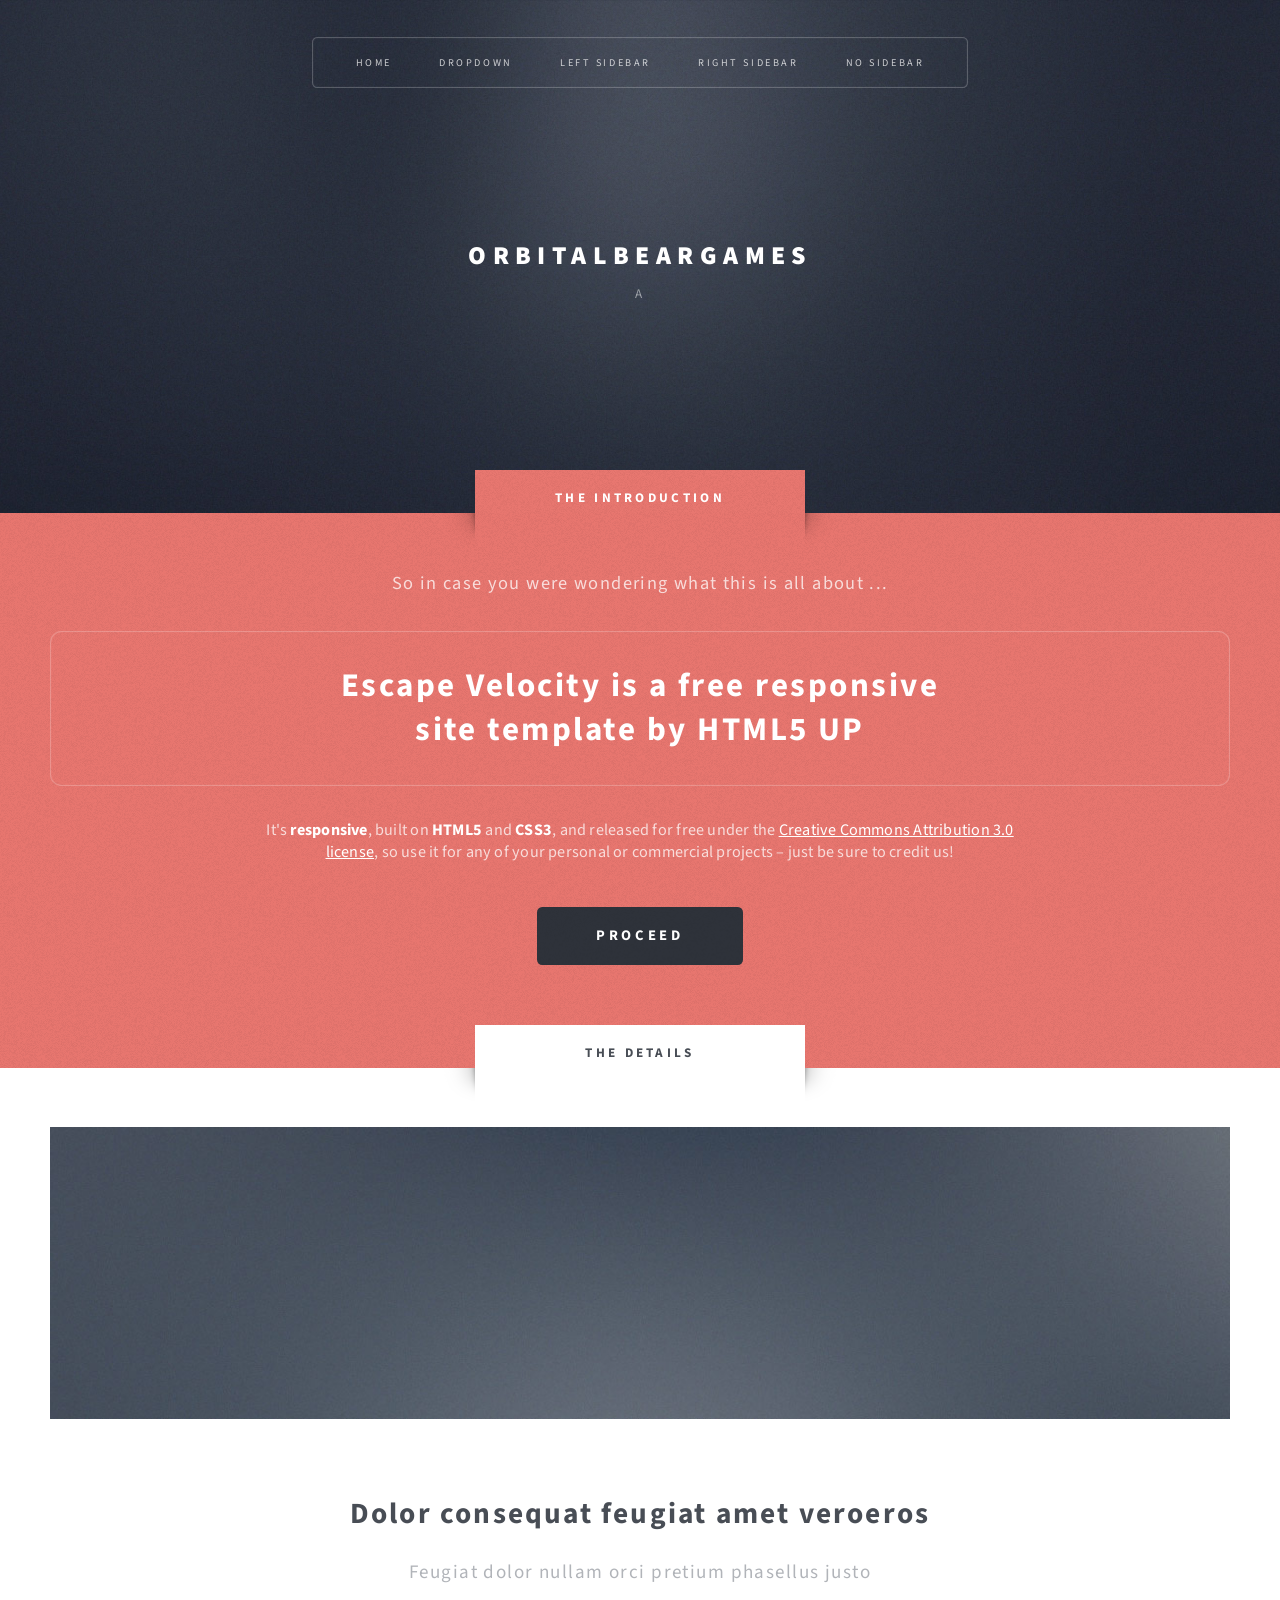
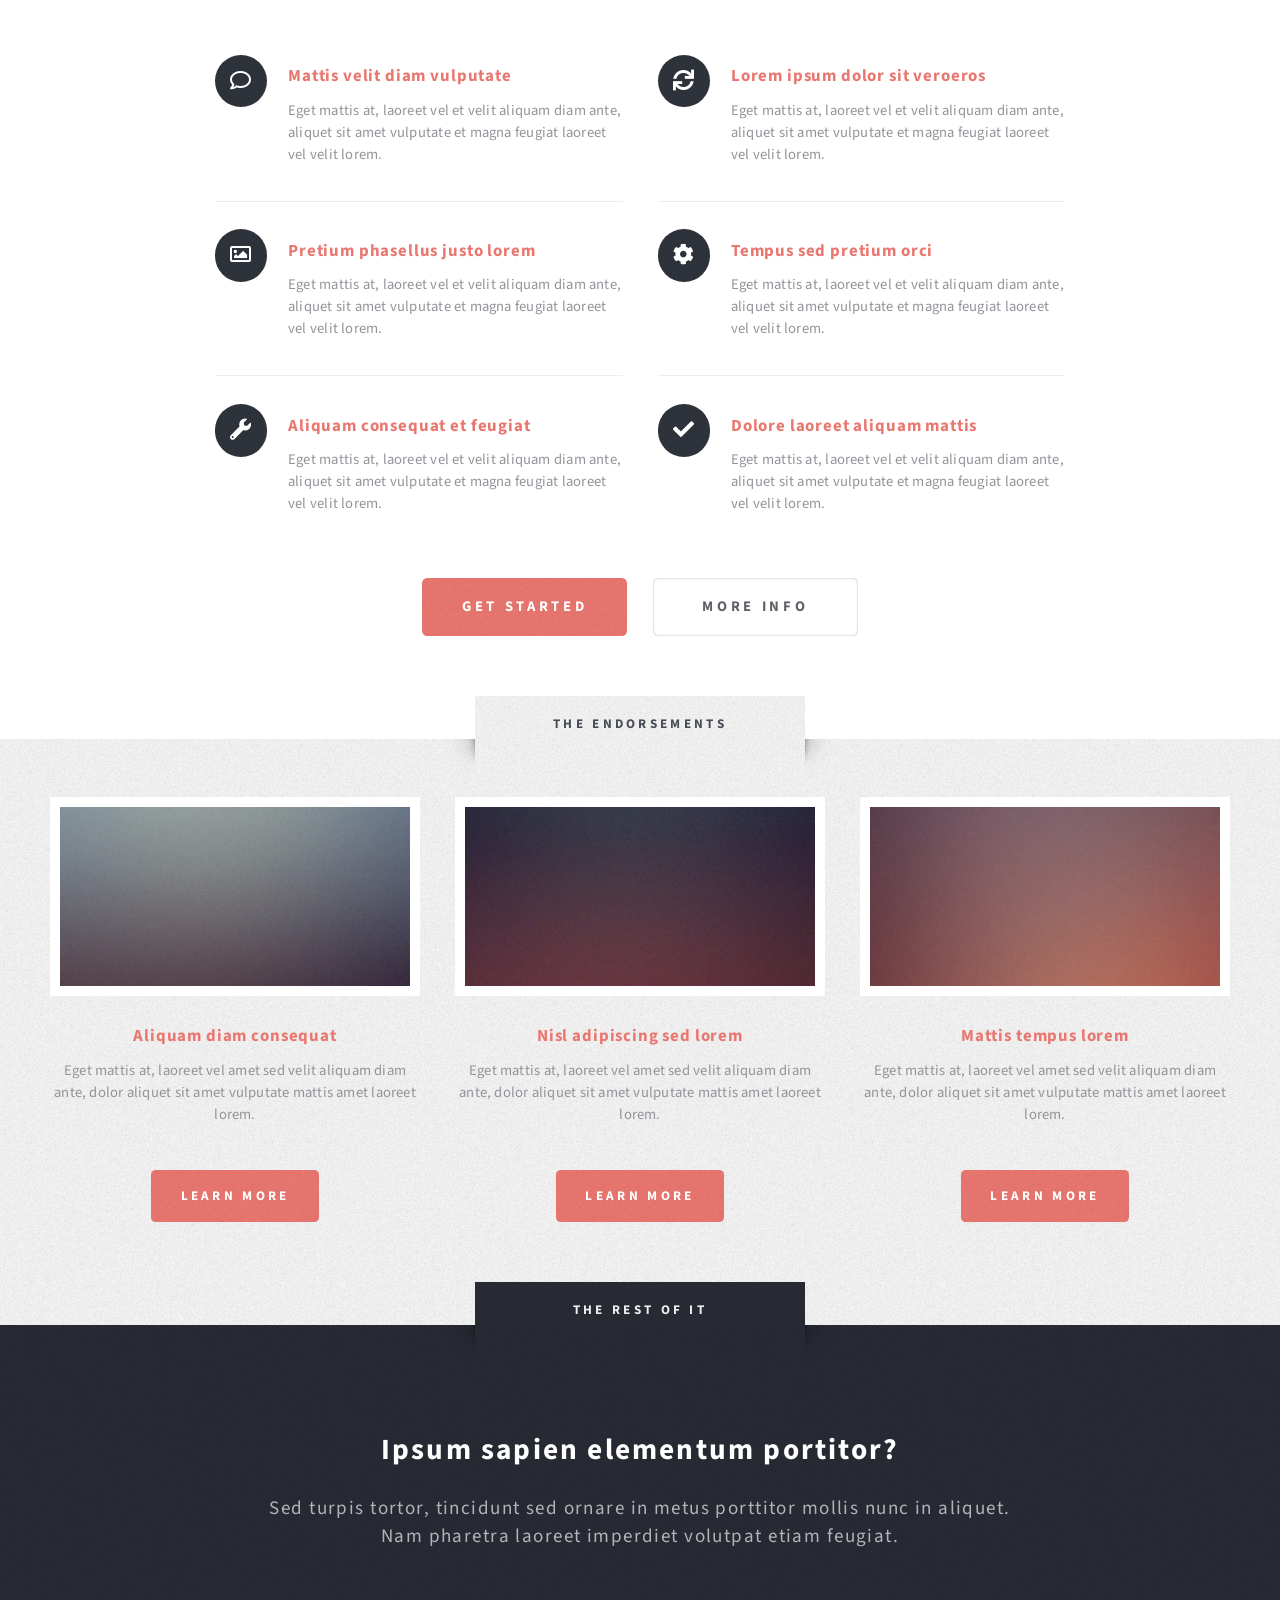
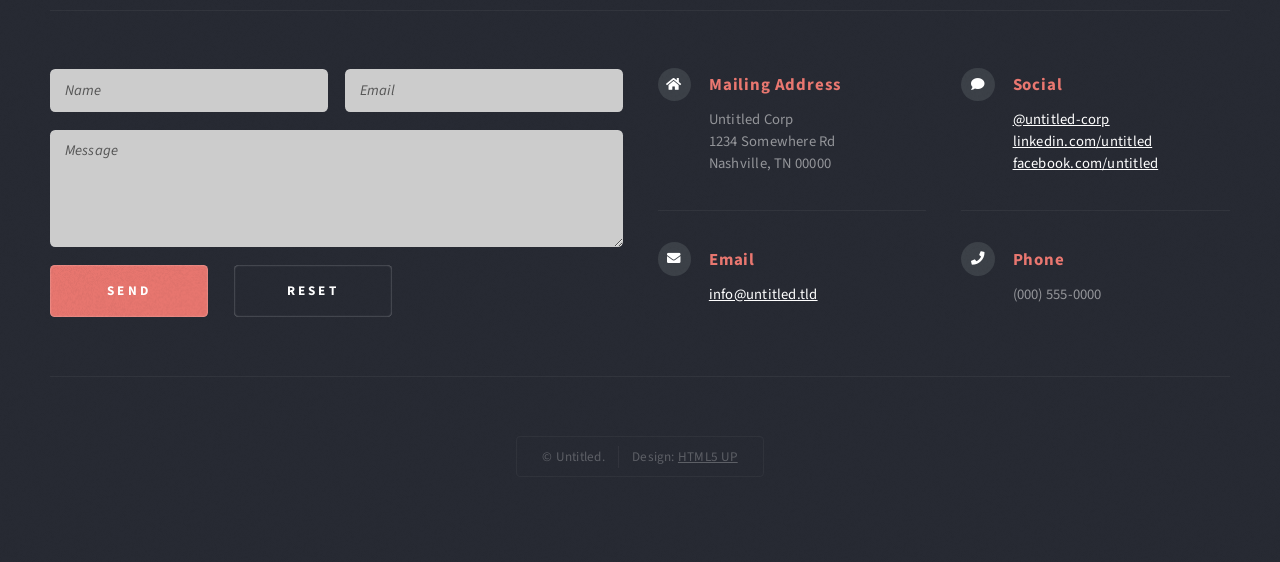
==== index.html @ 48fa707e "Add files via upload" ====
<!DOCTYPE HTML>
<!--
	Escape Velocity by HTML5 UP
	html5up.net | @ajlkn
	Free for personal and commercial use under the CCA 3.0 license (html5up.net/license)
-->
<html>
	<head>
		<title>OrbitalBearGames</title>
		<meta charset="utf-8" />
		<meta name="viewport" content="width=device-width, initial-scale=1, user-scalable=no" />
		<link rel="stylesheet" href="assets/css/main.css" />
	</head>
	<body class="homepage is-preload">
		<div id="page-wrapper">

			<!-- Header -->
				<section id="header" class="wrapper">

					<!-- Logo -->
						<div id="logo">
							<h1><a href="index.html">OrbitalBearGames</a></h1>
							<p>A</p>
						</div>

					<!-- Nav -->
						<nav id="nav">
							<ul>
								<li class="current"><a href="index.html">Home</a></li>
								<li>
									<a href="#">Dropdown</a>
									<ul>
										<li><a href="#">Lorem ipsum</a></li>
										<li><a href="#">Magna veroeros</a></li>
										<li><a href="#">Etiam nisl</a></li>
										<li>
											<a href="#">Sed consequat</a>
											<ul>
												<li><a href="#">Lorem dolor</a></li>
												<li><a href="#">Amet consequat</a></li>
												<li><a href="#">Magna phasellus</a></li>
												<li><a href="#">Etiam nisl</a></li>
												<li><a href="#">Sed feugiat</a></li>
											</ul>
										</li>
										<li><a href="#">Nisl tempus</a></li>
									</ul>
								</li>
								<li><a href="left-sidebar.html">Left Sidebar</a></li>
								<li><a href="right-sidebar.html">Right Sidebar</a></li>
								<li><a href="no-sidebar.html">No Sidebar</a></li>
							</ul>
						</nav>

				</section>

			<!-- Intro -->
				<section id="intro" class="wrapper style1">
					<div class="title">The Introduction</div>
					<div class="container">
						<p class="style1">So in case you were wondering what this is all about ...</p>
						<p class="style2">
							Escape Velocity is a free responsive<br class="mobile-hide" />
							site template by <a href="http://html5up.net" class="nobr">HTML5 UP</a>
						</p>
						<p class="style3">It's <strong>responsive</strong>, built on <strong>HTML5</strong> and <strong>CSS3</strong>, and released for
						free under the <a href="http://html5up.net/license">Creative Commons Attribution 3.0 license</a>, so use it for any of
						your personal or commercial projects &ndash; just be sure to credit us!</p>
						<ul class="actions">
							<li><a href="#" class="button style3 large">Proceed</a></li>
						</ul>
					</div>
				</section>

			<!-- Main -->
				<section id="main" class="wrapper style2">
					<div class="title">The Details</div>
					<div class="container">

						<!-- Image -->
							<a href="#" class="image featured">
								<img src="images/pic01.jpg" alt="" />
							</a>

						<!-- Features -->
							<section id="features">
								<header class="style1">
									<h2>Dolor consequat feugiat amet veroeros</h2>
									<p>Feugiat dolor nullam orci pretium phasellus justo</p>
								</header>
								<div class="feature-list">
									<div class="row">
										<div class="col-6 col-12-medium">
											<section>
												<h3 class="icon fa-comment">Mattis velit diam vulputate</h3>
												<p>Eget mattis at, laoreet vel et velit aliquam diam ante, aliquet sit amet vulputate et magna feugiat laoreet vel velit lorem.</p>
											</section>
										</div>
										<div class="col-6 col-12-medium">
											<section>
												<h3 class="icon solid fa-sync">Lorem ipsum dolor sit veroeros</h3>
												<p>Eget mattis at, laoreet vel et velit aliquam diam ante, aliquet sit amet vulputate et magna feugiat laoreet vel velit lorem.</p>
											</section>
										</div>
										<div class="col-6 col-12-medium">
											<section>
												<h3 class="icon fa-image">Pretium phasellus justo lorem</h3>
												<p>Eget mattis at, laoreet vel et velit aliquam diam ante, aliquet sit amet vulputate et magna feugiat laoreet vel velit lorem.</p>
											</section>
										</div>
										<div class="col-6 col-12-medium">
											<section>
												<h3 class="icon solid fa-cog">Tempus sed pretium orci</h3>
												<p>Eget mattis at, laoreet vel et velit aliquam diam ante, aliquet sit amet vulputate et magna feugiat laoreet vel velit lorem.</p>
											</section>
										</div>
										<div class="col-6 col-12-medium">
											<section>
												<h3 class="icon solid fa-wrench">Aliquam consequat et feugiat</h3>
												<p>Eget mattis at, laoreet vel et velit aliquam diam ante, aliquet sit amet vulputate et magna feugiat laoreet vel velit lorem.</p>
											</section>
										</div>
										<div class="col-6 col-12-medium">
											<section>
												<h3 class="icon solid fa-check">Dolore laoreet aliquam mattis</h3>
												<p>Eget mattis at, laoreet vel et velit aliquam diam ante, aliquet sit amet vulputate et magna feugiat laoreet vel velit lorem.</p>
											</section>
										</div>
									</div>
								</div>
								<ul class="actions special">
									<li><a href="#" class="button style1 large">Get Started</a></li>
									<li><a href="#" class="button style2 large">More Info</a></li>
								</ul>
							</section>

					</div>
				</section>

			<!-- Highlights -->
				<section id="highlights" class="wrapper style3">
					<div class="title">The Endorsements</div>
					<div class="container">
						<div class="row aln-center">
							<div class="col-4 col-12-medium">
								<section class="highlight">
									<a href="#" class="image featured"><img src="images/pic02.jpg" alt="" /></a>
									<h3><a href="#">Aliquam diam consequat</a></h3>
									<p>Eget mattis at, laoreet vel amet sed velit aliquam diam ante, dolor aliquet sit amet vulputate mattis amet laoreet lorem.</p>
									<ul class="actions">
										<li><a href="#" class="button style1">Learn More</a></li>
									</ul>
								</section>
							</div>
							<div class="col-4 col-12-medium">
								<section class="highlight">
									<a href="#" class="image featured"><img src="images/pic03.jpg" alt="" /></a>
									<h3><a href="#">Nisl adipiscing sed lorem</a></h3>
									<p>Eget mattis at, laoreet vel amet sed velit aliquam diam ante, dolor aliquet sit amet vulputate mattis amet laoreet lorem.</p>
									<ul class="actions">
										<li><a href="#" class="button style1">Learn More</a></li>
									</ul>
								</section>
							</div>
							<div class="col-4 col-12-medium">
								<section class="highlight">
									<a href="#" class="image featured"><img src="images/pic04.jpg" alt="" /></a>
									<h3><a href="#">Mattis tempus lorem</a></h3>
									<p>Eget mattis at, laoreet vel amet sed velit aliquam diam ante, dolor aliquet sit amet vulputate mattis amet laoreet lorem.</p>
									<ul class="actions">
										<li><a href="#" class="button style1">Learn More</a></li>
									</ul>
								</section>
							</div>
						</div>
					</div>
				</section>

			<!-- Footer -->
				<section id="footer" class="wrapper">
					<div class="title">The Rest Of It</div>
					<div class="container">
						<header class="style1">
							<h2>Ipsum sapien elementum portitor?</h2>
							<p>
								Sed turpis tortor, tincidunt sed ornare in metus porttitor mollis nunc in aliquet.<br />
								Nam pharetra laoreet imperdiet volutpat etiam feugiat.
							</p>
						</header>
						<div class="row">
							<div class="col-6 col-12-medium">

								<!-- Contact Form -->
									<section>
										<form method="post" action="#">
											<div class="row gtr-50">
												<div class="col-6 col-12-small">
													<input type="text" name="name" id="contact-name" placeholder="Name" />
												</div>
												<div class="col-6 col-12-small">
													<input type="text" name="email" id="contact-email" placeholder="Email" />
												</div>
												<div class="col-12">
													<textarea name="message" id="contact-message" placeholder="Message" rows="4"></textarea>
												</div>
												<div class="col-12">
													<ul class="actions">
														<li><input type="submit" class="style1" value="Send" /></li>
														<li><input type="reset" class="style2" value="Reset" /></li>
													</ul>
												</div>
											</div>
										</form>
									</section>

							</div>
							<div class="col-6 col-12-medium">

								<!-- Contact -->
									<section class="feature-list small">
										<div class="row">
											<div class="col-6 col-12-small">
												<section>
													<h3 class="icon solid fa-home">Mailing Address</h3>
													<p>
														Untitled Corp<br />
														1234 Somewhere Rd<br />
														Nashville, TN 00000
													</p>
												</section>
											</div>
											<div class="col-6 col-12-small">
												<section>
													<h3 class="icon solid fa-comment">Social</h3>
													<p>
														<a href="#">@untitled-corp</a><br />
														<a href="#">linkedin.com/untitled</a><br />
														<a href="#">facebook.com/untitled</a>
													</p>
												</section>
											</div>
											<div class="col-6 col-12-small">
												<section>
													<h3 class="icon solid fa-envelope">Email</h3>
													<p>
														<a href="#">info@untitled.tld</a>
													</p>
												</section>
											</div>
											<div class="col-6 col-12-small">
												<section>
													<h3 class="icon solid fa-phone">Phone</h3>
													<p>
														(000) 555-0000
													</p>
												</section>
											</div>
										</div>
									</section>

							</div>
						</div>
						<div id="copyright">
							<ul>
								<li>&copy; Untitled.</li><li>Design: <a href="http://html5up.net">HTML5 UP</a></li>
							</ul>
						</div>
					</div>
				</section>

		</div>

		<!-- Scripts -->
			<script src="assets/js/jquery.min.js"></script>
			<script src="assets/js/jquery.dropotron.min.js"></script>
			<script src="assets/js/browser.min.js"></script>
			<script src="assets/js/breakpoints.min.js"></script>
			<script src="assets/js/util.js"></script>
			<script src="assets/js/main.js"></script>

	</body>
</html>
---- assets/css/main.css ----
@import url("fontawesome-all.min.css");
@import url("https://fonts.googleapis.com/css?family=Source+Sans+Pro:400,400italic,700,900");

/*
	Escape Velocity by HTML5 UP
	html5up.net | @ajlkn
	Free for personal and commercial use under the CCA 3.0 license (html5up.net/license)
*/

html, body, div, span, applet, object,
iframe, h1, h2, h3, h4, h5, h6, p, blockquote,
pre, a, abbr, acronym, address, big, cite,
code, del, dfn, em, img, ins, kbd, q, s, samp,
small, strike, strong, sub, sup, tt, var, b,
u, i, center, dl, dt, dd, ol, ul, li, fieldset,
form, label, legend, table, caption, tbody,
tfoot, thead, tr, th, td, article, aside,
canvas, details, embed, figure, figcaption,
footer, header, hgroup, menu, nav, output, ruby,
section, summary, time, mark, audio, video {
	margin: 0;
	padding: 0;
	border: 0;
	font-size: 100%;
	font: inherit;
	vertical-align: baseline;}

article, aside, details, figcaption, figure,
footer, header, hgroup, menu, nav, section {
	display: block;}

body {
	line-height: 1;
}

ol, ul {
	list-style: none;
}

blockquote, q {
	quotes: none;
}

	blockquote:before, blockquote:after, q:before, q:after {
		content: '';
		content: none;
	}

table {
	border-collapse: collapse;
	border-spacing: 0;
}

body {
	-webkit-text-size-adjust: none;
}

mark {
	background-color: transparent;
	color: inherit;
}

input::-moz-focus-inner {
	border: 0;
	padding: 0;
}

input, select, textarea {
	-moz-appearance: none;
	-webkit-appearance: none;
	-ms-appearance: none;
	appearance: none;
}

/* Basic */

	@-ms-viewport {
		width: device-width;
	}

	html {
		box-sizing: border-box;
	}

	*, *:before, *:after {
		box-sizing: inherit;
	}

	body.is-preload *, body.is-preload *:before, body.is-preload *:after {
		-moz-animation: none !important;
		-webkit-animation: none !important;
		-ms-animation: none !important;
		animation: none !important;
		-moz-transition: none !important;
		-webkit-transition: none !important;
		-ms-transition: none !important;
		transition: none !important;
	}

	body, input, textarea, select {
		font-family: 'Source Sans Pro', sans-serif;
		font-weight: 400;
		color: #919499;
		font-size: 14pt;
		line-height: 1.75em;
		letter-spacing: 0.025em;
	}

	h1, h2, h3, h4, h5, h6 {
		font-weight: 700;
		color: #484d55;
	}

		h1 a, h2 a, h3 a, h4 a, h5 a, h6 a {
			color: inherit;
			text-decoration: none;
		}

	a {
		-moz-transition: color .25s ease-in-out;
		-webkit-transition: color .25s ease-in-out;
		-ms-transition: color .25s ease-in-out;
		transition: color .25s ease-in-out;
		text-decoration: underline;
		color: #717479;
	}

		a:hover {
			text-decoration: none;
		}

	strong, b {
		font-weight: 700;
		color: #484d55;
	}

	blockquote {
		border-left: solid 0.5em #ddd;
		padding: 1em 0 1em 2em;
		font-style: italic;
	}

	em, i {
		font-style: italic;
	}

	hr {
		border: 0;
		border-top: solid 1px #ddd;
		margin: 2em 0 2em 0;
	}

	sub {
		position: relative;
		top: 0.5em;
		font-size: 0.8em;
	}

	sup {
		position: relative;
		top: -0.5em;
		font-size: 0.8em;
	}

	.nobr {
		white-space: nowrap;
	}

	br.clear {
		clear: both;
	}

	p, ul, ol, dl, table, blockquote, form {
		margin-bottom: 2em;
	}

/* Container */

	.container {
		margin: 0 auto;
		max-width: 100%;
		width: 68em;
	}

		@media screen and (max-width: 1680px) {

			.container {
				width: 70em;
			}

		}

		@media screen and (max-width: 1280px) {

			.container {
				width: calc(100% - 100px);
			}

		}

		@media screen and (max-width: 980px) {

			.container {
				width: calc(100% - 100px);
			}

		}

		@media screen and (max-width: 736px) {

			.container {
				width: calc(100% - 40px);
			}

		}

/* Row */

	.row {
		display: flex;
		flex-wrap: wrap;
		box-sizing: border-box;
		align-items: stretch;
	}

		.row > * {
			box-sizing: border-box;
		}

		.row.gtr-uniform > * > :last-child {
			margin-bottom: 0;
		}

		.row.aln-left {
			justify-content: flex-start;
		}

		.row.aln-center {
			justify-content: center;
		}

		.row.aln-right {
			justify-content: flex-end;
		}

		.row.aln-top {
			align-items: flex-start;
		}

		.row.aln-middle {
			align-items: center;
		}

		.row.aln-bottom {
			align-items: flex-end;
		}

		.row > .imp {
			order: -1;
		}

		.row > .col-1 {
			width: 8.33333%;
		}

		.row > .off-1 {
			margin-left: 8.33333%;
		}

		.row > .col-2 {
			width: 16.66667%;
		}

		.row > .off-2 {
			margin-left: 16.66667%;
		}

		.row > .col-3 {
			width: 25%;
		}

		.row > .off-3 {
			margin-left: 25%;
		}

		.row > .col-4 {
			width: 33.33333%;
		}

		.row > .off-4 {
			margin-left: 33.33333%;
		}

		.row > .col-5 {
			width: 41.66667%;
		}

		.row > .off-5 {
			margin-left: 41.66667%;
		}

		.row > .col-6 {
			width: 50%;
		}

		.row > .off-6 {
			margin-left: 50%;
		}

		.row > .col-7 {
			width: 58.33333%;
		}

		.row > .off-7 {
			margin-left: 58.33333%;
		}

		.row > .col-8 {
			width: 66.66667%;
		}

		.row > .off-8 {
			margin-left: 66.66667%;
		}

		.row > .col-9 {
			width: 75%;
		}

		.row > .off-9 {
			margin-left: 75%;
		}

		.row > .col-10 {
			width: 83.33333%;
		}

		.row > .off-10 {
			margin-left: 83.33333%;
		}

		.row > .col-11 {
			width: 91.66667%;
		}

		.row > .off-11 {
			margin-left: 91.66667%;
		}

		.row > .col-12 {
			width: 100%;
		}

		.row > .off-12 {
			margin-left: 100%;
		}

		.row.gtr-0 {
			margin-top: 0px;
			margin-left: 0px;
		}

			.row.gtr-0 > * {
				padding: 0px 0 0 0px;
			}

			.row.gtr-0.gtr-uniform {
				margin-top: 0px;
			}

				.row.gtr-0.gtr-uniform > * {
					padding-top: 0px;
				}

		.row.gtr-25 {
			margin-top: -12.5px;
			margin-left: -12.5px;
		}

			.row.gtr-25 > * {
				padding: 12.5px 0 0 12.5px;
			}

			.row.gtr-25.gtr-uniform {
				margin-top: -12.5px;
			}

				.row.gtr-25.gtr-uniform > * {
					padding-top: 12.5px;
				}

		.row.gtr-50 {
			margin-top: -25px;
			margin-left: -25px;
		}

			.row.gtr-50 > * {
				padding: 25px 0 0 25px;
			}

			.row.gtr-50.gtr-uniform {
				margin-top: -25px;
			}

				.row.gtr-50.gtr-uniform > * {
					padding-top: 25px;
				}

		.row {
			margin-top: -50px;
			margin-left: -50px;
		}

			.row > * {
				padding: 50px 0 0 50px;
			}

			.row.gtr-uniform {
				margin-top: -50px;
			}

				.row.gtr-uniform > * {
					padding-top: 50px;
				}

		.row.gtr-150 {
			margin-top: -75px;
			margin-left: -75px;
		}

			.row.gtr-150 > * {
				padding: 75px 0 0 75px;
			}

			.row.gtr-150.gtr-uniform {
				margin-top: -75px;
			}

				.row.gtr-150.gtr-uniform > * {
					padding-top: 75px;
				}

		.row.gtr-200 {
			margin-top: -100px;
			margin-left: -100px;
		}

			.row.gtr-200 > * {
				padding: 100px 0 0 100px;
			}

			.row.gtr-200.gtr-uniform {
				margin-top: -100px;
			}

				.row.gtr-200.gtr-uniform > * {
					padding-top: 100px;
				}

		@media screen and (max-width: 1680px) {

			.row {
				display: flex;
				flex-wrap: wrap;
				box-sizing: border-box;
				align-items: stretch;
			}

				.row > * {
					box-sizing: border-box;
				}

				.row.gtr-uniform > * > :last-child {
					margin-bottom: 0;
				}

				.row.aln-left {
					justify-content: flex-start;
				}

				.row.aln-center {
					justify-content: center;
				}

				.row.aln-right {
					justify-content: flex-end;
				}

				.row.aln-top {
					align-items: flex-start;
				}

				.row.aln-middle {
					align-items: center;
				}

				.row.aln-bottom {
					align-items: flex-end;
				}

				.row > .imp-xlarge {
					order: -1;
				}

				.row > .col-1-xlarge {
					width: 8.33333%;
				}

				.row > .off-1-xlarge {
					margin-left: 8.33333%;
				}

				.row > .col-2-xlarge {
					width: 16.66667%;
				}

				.row > .off-2-xlarge {
					margin-left: 16.66667%;
				}

				.row > .col-3-xlarge {
					width: 25%;
				}

				.row > .off-3-xlarge {
					margin-left: 25%;
				}

				.row > .col-4-xlarge {
					width: 33.33333%;
				}

				.row > .off-4-xlarge {
					margin-left: 33.33333%;
				}

				.row > .col-5-xlarge {
					width: 41.66667%;
				}

				.row > .off-5-xlarge {
					margin-left: 41.66667%;
				}

				.row > .col-6-xlarge {
					width: 50%;
				}

				.row > .off-6-xlarge {
					margin-left: 50%;
				}

				.row > .col-7-xlarge {
					width: 58.33333%;
				}

				.row > .off-7-xlarge {
					margin-left: 58.33333%;
				}

				.row > .col-8-xlarge {
					width: 66.66667%;
				}

				.row > .off-8-xlarge {
					margin-left: 66.66667%;
				}

				.row > .col-9-xlarge {
					width: 75%;
				}

				.row > .off-9-xlarge {
					margin-left: 75%;
				}

				.row > .col-10-xlarge {
					width: 83.33333%;
				}

				.row > .off-10-xlarge {
					margin-left: 83.33333%;
				}

				.row > .col-11-xlarge {
					width: 91.66667%;
				}

				.row > .off-11-xlarge {
					margin-left: 91.66667%;
				}

				.row > .col-12-xlarge {
					width: 100%;
				}

				.row > .off-12-xlarge {
					margin-left: 100%;
				}

				.row.gtr-0 {
					margin-top: 0px;
					margin-left: 0px;
				}

					.row.gtr-0 > * {
						padding: 0px 0 0 0px;
					}

					.row.gtr-0.gtr-uniform {
						margin-top: 0px;
					}

						.row.gtr-0.gtr-uniform > * {
							padding-top: 0px;
						}

				.row.gtr-25 {
					margin-top: -12.5px;
					margin-left: -12.5px;
				}

					.row.gtr-25 > * {
						padding: 12.5px 0 0 12.5px;
					}

					.row.gtr-25.gtr-uniform {
						margin-top: -12.5px;
					}

						.row.gtr-25.gtr-uniform > * {
							padding-top: 12.5px;
						}

				.row.gtr-50 {
					margin-top: -25px;
					margin-left: -25px;
				}

					.row.gtr-50 > * {
						padding: 25px 0 0 25px;
					}

					.row.gtr-50.gtr-uniform {
						margin-top: -25px;
					}

						.row.gtr-50.gtr-uniform > * {
							padding-top: 25px;
						}

				.row {
					margin-top: -50px;
					margin-left: -50px;
				}

					.row > * {
						padding: 50px 0 0 50px;
					}

					.row.gtr-uniform {
						margin-top: -50px;
					}

						.row.gtr-uniform > * {
							padding-top: 50px;
						}

				.row.gtr-150 {
					margin-top: -75px;
					margin-left: -75px;
				}

					.row.gtr-150 > * {
						padding: 75px 0 0 75px;
					}

					.row.gtr-150.gtr-uniform {
						margin-top: -75px;
					}

						.row.gtr-150.gtr-uniform > * {
							padding-top: 75px;
						}

				.row.gtr-200 {
					margin-top: -100px;
					margin-left: -100px;
				}

					.row.gtr-200 > * {
						padding: 100px 0 0 100px;
					}

					.row.gtr-200.gtr-uniform {
						margin-top: -100px;
					}

						.row.gtr-200.gtr-uniform > * {
							padding-top: 100px;
						}

		}

		@media screen and (max-width: 1280px) {

			.row {
				display: flex;
				flex-wrap: wrap;
				box-sizing: border-box;
				align-items: stretch;
			}

				.row > * {
					box-sizing: border-box;
				}

				.row.gtr-uniform > * > :last-child {
					margin-bottom: 0;
				}

				.row.aln-left {
					justify-content: flex-start;
				}

				.row.aln-center {
					justify-content: center;
				}

				.row.aln-right {
					justify-content: flex-end;
				}

				.row.aln-top {
					align-items: flex-start;
				}

				.row.aln-middle {
					align-items: center;
				}

				.row.aln-bottom {
					align-items: flex-end;
				}

				.row > .imp-large {
					order: -1;
				}

				.row > .col-1-large {
					width: 8.33333%;
				}

				.row > .off-1-large {
					margin-left: 8.33333%;
				}

				.row > .col-2-large {
					width: 16.66667%;
				}

				.row > .off-2-large {
					margin-left: 16.66667%;
				}

				.row > .col-3-large {
					width: 25%;
				}

				.row > .off-3-large {
					margin-left: 25%;
				}

				.row > .col-4-large {
					width: 33.33333%;
				}

				.row > .off-4-large {
					margin-left: 33.33333%;
				}

				.row > .col-5-large {
					width: 41.66667%;
				}

				.row > .off-5-large {
					margin-left: 41.66667%;
				}

				.row > .col-6-large {
					width: 50%;
				}

				.row > .off-6-large {
					margin-left: 50%;
				}

				.row > .col-7-large {
					width: 58.33333%;
				}

				.row > .off-7-large {
					margin-left: 58.33333%;
				}

				.row > .col-8-large {
					width: 66.66667%;
				}

				.row > .off-8-large {
					margin-left: 66.66667%;
				}

				.row > .col-9-large {
					width: 75%;
				}

				.row > .off-9-large {
					margin-left: 75%;
				}

				.row > .col-10-large {
					width: 83.33333%;
				}

				.row > .off-10-large {
					margin-left: 83.33333%;
				}

				.row > .col-11-large {
					width: 91.66667%;
				}

				.row > .off-11-large {
					margin-left: 91.66667%;
				}

				.row > .col-12-large {
					width: 100%;
				}

				.row > .off-12-large {
					margin-left: 100%;
				}

				.row.gtr-0 {
					margin-top: 0px;
					margin-left: 0px;
				}

					.row.gtr-0 > * {
						padding: 0px 0 0 0px;
					}

					.row.gtr-0.gtr-uniform {
						margin-top: 0px;
					}

						.row.gtr-0.gtr-uniform > * {
							padding-top: 0px;
						}

				.row.gtr-25 {
					margin-top: -8.75px;
					margin-left: -8.75px;
				}

					.row.gtr-25 > * {
						padding: 8.75px 0 0 8.75px;
					}

					.row.gtr-25.gtr-uniform {
						margin-top: -8.75px;
					}

						.row.gtr-25.gtr-uniform > * {
							padding-top: 8.75px;
						}

				.row.gtr-50 {
					margin-top: -17.5px;
					margin-left: -17.5px;
				}

					.row.gtr-50 > * {
						padding: 17.5px 0 0 17.5px;
					}

					.row.gtr-50.gtr-uniform {
						margin-top: -17.5px;
					}

						.row.gtr-50.gtr-uniform > * {
							padding-top: 17.5px;
						}

				.row {
					margin-top: -35px;
					margin-left: -35px;
				}

					.row > * {
						padding: 35px 0 0 35px;
					}

					.row.gtr-uniform {
						margin-top: -35px;
					}

						.row.gtr-uniform > * {
							padding-top: 35px;
						}

				.row.gtr-150 {
					margin-top: -52.5px;
					margin-left: -52.5px;
				}

					.row.gtr-150 > * {
						padding: 52.5px 0 0 52.5px;
					}

					.row.gtr-150.gtr-uniform {
						margin-top: -52.5px;
					}

						.row.gtr-150.gtr-uniform > * {
							padding-top: 52.5px;
						}

				.row.gtr-200 {
					margin-top: -70px;
					margin-left: -70px;
				}

					.row.gtr-200 > * {
						padding: 70px 0 0 70px;
					}

					.row.gtr-200.gtr-uniform {
						margin-top: -70px;
					}

						.row.gtr-200.gtr-uniform > * {
							padding-top: 70px;
						}

		}

		@media screen and (max-width: 980px) {

			.row {
				display: flex;
				flex-wrap: wrap;
				box-sizing: border-box;
				align-items: stretch;
			}

				.row > * {
					box-sizing: border-box;
				}

				.row.gtr-uniform > * > :last-child {
					margin-bottom: 0;
				}

				.row.aln-left {
					justify-content: flex-start;
				}

				.row.aln-center {
					justify-content: center;
				}

				.row.aln-right {
					justify-content: flex-end;
				}

				.row.aln-top {
					align-items: flex-start;
				}

				.row.aln-middle {
					align-items: center;
				}

				.row.aln-bottom {
					align-items: flex-end;
				}

				.row > .imp-medium {
					order: -1;
				}

				.row > .col-1-medium {
					width: 8.33333%;
				}

				.row > .off-1-medium {
					margin-left: 8.33333%;
				}

				.row > .col-2-medium {
					width: 16.66667%;
				}

				.row > .off-2-medium {
					margin-left: 16.66667%;
				}

				.row > .col-3-medium {
					width: 25%;
				}

				.row > .off-3-medium {
					margin-left: 25%;
				}

				.row > .col-4-medium {
					width: 33.33333%;
				}

				.row > .off-4-medium {
					margin-left: 33.33333%;
				}

				.row > .col-5-medium {
					width: 41.66667%;
				}

				.row > .off-5-medium {
					margin-left: 41.66667%;
				}

				.row > .col-6-medium {
					width: 50%;
				}

				.row > .off-6-medium {
					margin-left: 50%;
				}

				.row > .col-7-medium {
					width: 58.33333%;
				}

				.row > .off-7-medium {
					margin-left: 58.33333%;
				}

				.row > .col-8-medium {
					width: 66.66667%;
				}

				.row > .off-8-medium {
					margin-left: 66.66667%;
				}

				.row > .col-9-medium {
					width: 75%;
				}

				.row > .off-9-medium {
					margin-left: 75%;
				}

				.row > .col-10-medium {
					width: 83.33333%;
				}

				.row > .off-10-medium {
					margin-left: 83.33333%;
				}

				.row > .col-11-medium {
					width: 91.66667%;
				}

				.row > .off-11-medium {
					margin-left: 91.66667%;
				}

				.row > .col-12-medium {
					width: 100%;
				}

				.row > .off-12-medium {
					margin-left: 100%;
				}

				.row.gtr-0 {
					margin-top: 0px;
					margin-left: 0px;
				}

					.row.gtr-0 > * {
						padding: 0px 0 0 0px;
					}

					.row.gtr-0.gtr-uniform {
						margin-top: 0px;
					}

						.row.gtr-0.gtr-uniform > * {
							padding-top: 0px;
						}

				.row.gtr-25 {
					margin-top: -12.5px;
					margin-left: -12.5px;
				}

					.row.gtr-25 > * {
						padding: 12.5px 0 0 12.5px;
					}

					.row.gtr-25.gtr-uniform {
						margin-top: -12.5px;
					}

						.row.gtr-25.gtr-uniform > * {
							padding-top: 12.5px;
						}

				.row.gtr-50 {
					margin-top: -25px;
					margin-left: -25px;
				}

					.row.gtr-50 > * {
						padding: 25px 0 0 25px;
					}

					.row.gtr-50.gtr-uniform {
						margin-top: -25px;
					}

						.row.gtr-50.gtr-uniform > * {
							padding-top: 25px;
						}

				.row {
					margin-top: -50px;
					margin-left: -50px;
				}

					.row > * {
						padding: 50px 0 0 50px;
					}

					.row.gtr-uniform {
						margin-top: -50px;
					}

						.row.gtr-uniform > * {
							padding-top: 50px;
						}

				.row.gtr-150 {
					margin-top: -75px;
					margin-left: -75px;
				}

					.row.gtr-150 > * {
						padding: 75px 0 0 75px;
					}

					.row.gtr-150.gtr-uniform {
						margin-top: -75px;
					}

						.row.gtr-150.gtr-uniform > * {
							padding-top: 75px;
						}

				.row.gtr-200 {
					margin-top: -100px;
					margin-left: -100px;
				}

					.row.gtr-200 > * {
						padding: 100px 0 0 100px;
					}

					.row.gtr-200.gtr-uniform {
						margin-top: -100px;
					}

						.row.gtr-200.gtr-uniform > * {
							padding-top: 100px;
						}

		}

		@media screen and (max-width: 736px) {

			.row {
				display: flex;
				flex-wrap: wrap;
				box-sizing: border-box;
				align-items: stretch;
			}

				.row > * {
					box-sizing: border-box;
				}

				.row.gtr-uniform > * > :last-child {
					margin-bottom: 0;
				}

				.row.aln-left {
					justify-content: flex-start;
				}

				.row.aln-center {
					justify-content: center;
				}

				.row.aln-right {
					justify-content: flex-end;
				}

				.row.aln-top {
					align-items: flex-start;
				}

				.row.aln-middle {
					align-items: center;
				}

				.row.aln-bottom {
					align-items: flex-end;
				}

				.row > .imp-small {
					order: -1;
				}

				.row > .col-1-small {
					width: 8.33333%;
				}

				.row > .off-1-small {
					margin-left: 8.33333%;
				}

				.row > .col-2-small {
					width: 16.66667%;
				}

				.row > .off-2-small {
					margin-left: 16.66667%;
				}

				.row > .col-3-small {
					width: 25%;
				}

				.row > .off-3-small {
					margin-left: 25%;
				}

				.row > .col-4-small {
					width: 33.33333%;
				}

				.row > .off-4-small {
					margin-left: 33.33333%;
				}

				.row > .col-5-small {
					width: 41.66667%;
				}

				.row > .off-5-small {
					margin-left: 41.66667%;
				}

				.row > .col-6-small {
					width: 50%;
				}

				.row > .off-6-small {
					margin-left: 50%;
				}

				.row > .col-7-small {
					width: 58.33333%;
				}

				.row > .off-7-small {
					margin-left: 58.33333%;
				}

				.row > .col-8-small {
					width: 66.66667%;
				}

				.row > .off-8-small {
					margin-left: 66.66667%;
				}

				.row > .col-9-small {
					width: 75%;
				}

				.row > .off-9-small {
					margin-left: 75%;
				}

				.row > .col-10-small {
					width: 83.33333%;
				}

				.row > .off-10-small {
					margin-left: 83.33333%;
				}

				.row > .col-11-small {
					width: 91.66667%;
				}

				.row > .off-11-small {
					margin-left: 91.66667%;
				}

				.row > .col-12-small {
					width: 100%;
				}

				.row > .off-12-small {
					margin-left: 100%;
				}

				.row.gtr-0 {
					margin-top: 0px;
					margin-left: 0px;
				}

					.row.gtr-0 > * {
						padding: 0px 0 0 0px;
					}

					.row.gtr-0.gtr-uniform {
						margin-top: 0px;
					}

						.row.gtr-0.gtr-uniform > * {
							padding-top: 0px;
						}

				.row.gtr-25 {
					margin-top: -7.5px;
					margin-left: -7.5px;
				}

					.row.gtr-25 > * {
						padding: 7.5px 0 0 7.5px;
					}

					.row.gtr-25.gtr-uniform {
						margin-top: -7.5px;
					}

						.row.gtr-25.gtr-uniform > * {
							padding-top: 7.5px;
						}

				.row.gtr-50 {
					margin-top: -15px;
					margin-left: -15px;
				}

					.row.gtr-50 > * {
						padding: 15px 0 0 15px;
					}

					.row.gtr-50.gtr-uniform {
						margin-top: -15px;
					}

						.row.gtr-50.gtr-uniform > * {
							padding-top: 15px;
						}

				.row {
					margin-top: -30px;
					margin-left: -30px;
				}

					.row > * {
						padding: 30px 0 0 30px;
					}

					.row.gtr-uniform {
						margin-top: -30px;
					}

						.row.gtr-uniform > * {
							padding-top: 30px;
						}

				.row.gtr-150 {
					margin-top: -45px;
					margin-left: -45px;
				}

					.row.gtr-150 > * {
						padding: 45px 0 0 45px;
					}

					.row.gtr-150.gtr-uniform {
						margin-top: -45px;
					}

						.row.gtr-150.gtr-uniform > * {
							padding-top: 45px;
						}

				.row.gtr-200 {
					margin-top: -60px;
					margin-left: -60px;
				}

					.row.gtr-200 > * {
						padding: 60px 0 0 60px;
					}

					.row.gtr-200.gtr-uniform {
						margin-top: -60px;
					}

						.row.gtr-200.gtr-uniform > * {
							padding-top: 60px;
						}

		}

/* Section/Article */

	section,
	article {
		margin: 0 0 4em 0;
	}

	section > :last-child,
	article > :last-child,
	section:last-child,
	article:last-child {
		margin-bottom: 0;
	}

	header.style1 {
		text-align: center;
		padding: 3em 0 3em 0;
	}

		header.style1 h2 {
			font-weight: 700;
			font-size: 2em;
			letter-spacing: 0.075em;
			line-height: 1.5em;
		}

		header.style1 p {
			color: #b1b4b9;
			display: block;
			margin: 1.15em 0 0 0;
			font-size: 1.3em;
			letter-spacing: 0.075em;
			line-height: 1.5em;
		}

/* Table */

	table {
		width: 100%;
	}

		table.default {
			width: 100%;
		}

			table.default tbody tr:nth-child(2n+2) {
				background: #f4f4f4;
			}

			table.default td {
				padding: 0.5em 1em 0.5em 1em;
			}

			table.default th {
				text-align: left;
				font-weight: 400;
				padding: 0.5em 1em 0.5em 1em;
			}

			table.default thead {
				background: #484d55;
				color: #fff;
			}

			table.default tfoot {
				background: #eee;
			}

/* Form */

	form label {
		display: block;
		font-weight: 700;
		color: #484d55;
		margin: 0.25em 0 0.5em 0;
	}

	form input[type="text"],
	form input[type="email"],
	form input[type="password"],
	form select,
	form textarea {
		-moz-transition: all .25s ease-in-out;
		-webkit-transition: all .25s ease-in-out;
		-ms-transition: all .25s ease-in-out;
		transition: all .25s ease-in-out;
		-webkit-appearance: none;
		display: block;
		border: 0;
		background: #eee;
		box-shadow: inset 0px 0px 1px 0px #a0a1a7;
		border-radius: 0.35em;
		width: 100%;
		padding: 0.75em 1em 0.75em 1em;
	}

		form input[type="text"]:focus,
		form input[type="email"]:focus,
		form input[type="password"]:focus,
		form select:focus,
		form textarea:focus {
			background: #f8f8f8;
		}

	form input[type="text"],
	form input[type="email"]
	input[type="password"] {
		line-height: 1em;
	}

	form select {
		line-height: 1em;
	}

	form textarea {
		min-height: 8em;
	}

	form ul.actions {
		margin-top: 0;
	}

	form ::-webkit-input-placeholder {
		color: #555 !important;
		font-style: italic;
		line-height: 1.35em;
	}

	form :-moz-placeholder {
		color: #555 !important;
		font-style: italic;
	}

	form ::-moz-placeholder {
		color: #555 !important;
		font-style: italic;
	}

	form :-ms-input-placeholder {
		color: #555 !important;
		font-style: italic;
	}

	form ::-moz-focus-inner {
		border: 0;
	}

/* Image */

	.image {
		display: inline-block;
	}

		.image img {
			display: block;
			width: 100%;
		}

		.image.fit {
			display: block;
			width: 100%;
		}

		.image.left {
			float: left;
			margin: 0 2em 2em 0;
		}

		.image.centered {
			display: block;
			margin: 0 0 2em 0;
		}

			.image.centered img {
				margin: 0 auto;
				width: auto;
			}

		.image.featured {
			display: block;
			width: 100%;
			margin: 0 0 2em 0;
		}

/* Button */

	input[type="button"],
	input[type="submit"],
	input[type="reset"],
	button,
	.button {
		-moz-transition: all .25s ease-in-out;
		-webkit-transition: all .25s ease-in-out;
		-ms-transition: all .25s ease-in-out;
		transition: all .25s ease-in-out;
		display: inline-block;
		background: #444;
		text-align: center;
		text-transform: uppercase;
		font-weight: 700;
		letter-spacing: 0.25em;
		text-decoration: none;
		border-radius: 0.35em;
		border: 0;
		outline: 0;
		cursor: pointer;
		padding: 0 2.25em 0 2.25em;
		font-size: 0.9em;
		min-width: 12em;
		height: 4em;
		line-height: 4em;
	}

		input[type="button"]:hover,
		input[type="submit"]:hover,
		input[type="reset"]:hover,
		button:hover,
		.button:hover {
			background-color: #f98780;
		}

		input[type="button"].large,
		input[type="submit"].large,
		input[type="reset"].large,
		button.large,
		.button.large {
			font-size: 1em;
			min-width: 14em;
		}

		input[type="button"].style1,
		input[type="submit"].style1,
		input[type="reset"].style1,
		button.style1,
		.button.style1 {
			background: #e97770 url("images/overlay.png");
			color: #fff;
		}

			input[type="button"].style1:hover,
			input[type="submit"].style1:hover,
			input[type="reset"].style1:hover,
			button.style1:hover,
			.button.style1:hover {
				background-color: #f98780;
			}

			input[type="button"].style1:active,
			input[type="submit"].style1:active,
			input[type="reset"].style1:active,
			button.style1:active,
			.button.style1:active {
				background-color: #d96760;
			}

		input[type="button"].style2,
		input[type="submit"].style2,
		input[type="reset"].style2,
		button.style2,
		.button.style2 {
			background: none;
			color: #606167;
			box-shadow: inset 0px 0px 2px 0px #a0a1a7;
		}

			input[type="button"].style2:hover,
			input[type="submit"].style2:hover,
			input[type="reset"].style2:hover,
			button.style2:hover,
			.button.style2:hover {
				box-shadow: inset 0px 0px 2px 0px #606167;
			}

			input[type="button"].style2:active,
			input[type="submit"].style2:active,
			input[type="reset"].style2:active,
			button.style2:active,
			.button.style2:active {
				box-shadow: inset 0px 0px 2px 0px #202127;
			}

		input[type="button"].style3,
		input[type="submit"].style3,
		input[type="reset"].style3,
		button.style3,
		.button.style3 {
			background: #2f333b url("images/overlay.png");
			color: #fff;
		}

			input[type="button"].style3:hover,
			input[type="submit"].style3:hover,
			input[type="reset"].style3:hover,
			button.style3:hover,
			.button.style3:hover {
				background-color: #3f434b;
			}

			input[type="button"].style3:active,
			input[type="submit"].style3:active,
			input[type="reset"].style3:active,
			button.style3:active,
			.button.style3:active {
				background-color: #1f232b;
			}

/* List */

	ul {
		list-style: disc;
		padding-left: 1em;
	}

		ul li {
			padding-left: 0.5em;
		}

		ul.style2 {
			list-style: none;
			padding-left: 0;
		}

			ul.style2 li {
				border-top: solid 1px #eee;
				padding: 1.5em 0 0 0;
				margin: 1.5em 0 0 0;
			}

				ul.style2 li:first-child {
					border-top: 0;
					padding-top: 0;
					margin-top: 0;
				}

		ul.style3 {
			list-style: none;
			padding-left: 0;
		}

			ul.style3 li {
				border-top: solid 1px #eee;
				padding: 0.5em 0 0 0;
				margin: 0.5em 0 0 0;
			}

				ul.style3 li:first-child {
					border-top: 0;
					padding-top: 0;
					margin-top: 0;
				}

	ol {
		list-style: decimal;
		padding-left: 1.25em;
	}

		ol li {
			padding-left: 0.25em;
		}

/* Actions */

	ul.actions {
		list-style: none;
		padding-left: 0;
		margin: 3em 0 0 0;
	}

		ul.actions li {
			display: inline-block;
			margin: 0 0.75em 0 0.75em;
			padding-left: 0;
		}

			ul.actions li:first-child {
				margin-left: 0;
			}

			ul.actions li:last-child {
				margin-right: 0;
			}

		ul.actions.special {
			text-align: center;
		}

/* Feature List */

	.feature-list {
		max-width: 58em;
		margin-left: auto;
		margin-right: auto;
		position: relative;
		top: 0.75em;
	}

		.feature-list section {
			border-top: solid 1px #eee;
			padding-top: 3em;
			padding-left: 5em;
			position: relative;
		}

		@media screen and (min-width: 981px) {

			.feature-list > .row > :nth-child(-n + 2) > section {
				border-top: 0;
				padding-top: 0;
			}

		}

		.feature-list h3 {
			color: #e97770 !important;
			margin: -0.35em 0 0.75em 0;
			font-size: 1.15em;
			letter-spacing: 0.05em;
		}

			.feature-list h3:before {
				display: block;
				color: #fff;
				background: #2f333b url("images/overlay.png");
				border-radius: 2.5em;
				text-align: center;
				width: 2.5em;
				height: 2.5em;
				line-height: 2.5em;
				margin-right: 0.75em;
				position: absolute;
				left: 0;
				margin-top: -0.5em;
			}

		.feature-list.small section {
			padding-left: 3.5em;
		}

		.feature-list.small h3:before {
			font-size: 0.8em;
		}

/* Icons */

	.icon {
		text-decoration: none;
		text-decoration: none;
	}

		.icon:before {
			-moz-osx-font-smoothing: grayscale;
			-webkit-font-smoothing: antialiased;
			display: inline-block;
			font-style: normal;
			font-variant: normal;
			text-rendering: auto;
			line-height: 1;
			text-transform: none !important;
			font-family: 'Font Awesome 5 Free';
			font-weight: 400;
		}

		.icon:before {
			line-height: inherit;
			font-size: 1.25em;
		}

		.icon > .label {
			display: none;
		}

		.icon.solid:before {
			font-weight: 900;
		}

		.icon.brands:before {
			font-family: 'Font Awesome 5 Brands';
		}

/* Box */

	.box header {
		margin: 0 0 1.5em 0;
	}

		.box header.style1 {
			position: relative;
			margin: -0.5em 0 0 0;
			padding-top: 0;
		}

	.box h2 {
		margin: 0 0 0.75em 0;
		font-size: 1.15em;
		letter-spacing: 0.05em;
	}

	.box h3 {
		margin: 0 0 0.5em 0;
		font-size: 1em;
		font-weight: 600;
		letter-spacing: 0.05em;
	}

	.box.post-excerpt .image.left {
		position: relative;
		top: 0.5em;
		width: 5em;
	}

	.box.post-excerpt h3, .box.post-excerpt p {
		margin-left: 7em;
	}

/* Wrapper */

	.wrapper {
		position: relative;
		padding: 6em 0 9em 0;
	}

		.wrapper .title {
			position: absolute;
			top: 0;
			left: 50%;
			text-align: center;
			text-transform: uppercase;
			display: block;
			font-weight: 700;
			letter-spacing: 0.25em;
			font-size: 0.9em;
			width: 25em;
			height: 3.25em;
			top: -3.25em;
			line-height: 3.25em;
			margin-bottom: -3.25em;
			margin-left: -12.5em;
			padding-top: 0.5em;
		}

			.wrapper .title:before {
				content: '';
				position: absolute;
				bottom: -38px;
				left: -35px;
				width: 35px;
				height: 38px;
				background: url("images/shadow.png");
			}

			.wrapper .title:after {
				-moz-transform: scaleX(-1);
				-webkit-transform: scaleX(-1);
				-ms-transform: scaleX(-1);
				transform: scaleX(-1);
				content: '';
				position: absolute;
				bottom: -38px;
				right: -35px;
				width: 35px;
				height: 38px;
				background: url("images/shadow.png");
			}

		.wrapper.style1 {
			background: #e97770 url("images/overlay.png");
			color: #eee;
			color: rgba(255, 255, 255, 0.75);
		}

			.wrapper.style1 .title {
				background: #e97770 url("images/overlay.png");
				color: #fff;
			}

			.wrapper.style1 h1, .wrapper.style1 h2, .wrapper.style1 h3, .wrapper.style1 h4, .wrapper.style1 h5, .wrapper.style1 h6, .wrapper.style1 strong, .wrapper.style1 b, .wrapper.style1 a {
				color: #fff;
			}

		.wrapper.style2 {
			background: #fff;
		}

			.wrapper.style2 .title {
				background: #fff;
				color: #484d55;
			}

		.wrapper.style3 {
			background: #f3f3f3 url("images/overlay.png");
		}

			.wrapper.style3 .title {
				background: #f3f3f3 url("images/overlay.png");
				color: #484d55;
			}

			.wrapper.style3 .image {
				border: solid 10px #fff;
			}

/* Page Wrapper */

	#page-wrapper > section {
		margin-bottom: 0;
	}

/* Header */

	#header {
		display: -moz-flex;
		display: -webkit-flex;
		display: -ms-flex;
		display: flex;
		-moz-align-items: center;
		-webkit-align-items: center;
		-ms-align-items: center;
		align-items: center;
		-moz-justify-content: center;
		-webkit-justify-content: center;
		-ms-justify-content: center;
		justify-content: center;
		position: relative;
		height: 24em;
		background: url("../../images/banner.jpg") center center;
		background-size: cover;
		padding: 0;
	}

		#header:before {
			content: '';
			position: absolute;
			top: 0;
			left: 0;
			width: 100%;
			height: 100%;
			background: url("images/overlay.png");
		}

		.homepage #header {
			height: 35em;
		}

/* Logo */

	#logo {
		width: 100%;
		text-align: center;
		position: relative;
		top: 1.5em;
	}

		#logo h1 {
			font-weight: 900;
			text-transform: uppercase;
			color: #fff;
			font-size: 2em;
			letter-spacing: 0.25em;
		}

		#logo p {
			color: #eee;
			color: rgba(255, 255, 255, 0.5);
			text-transform: uppercase;
			margin: 1.25em 0 0 0;
			display: block;
			letter-spacing: 0.2em;
			font-size: 0.9em;
		}

/* Nav */

	#nav {
		position: absolute;
		display: block;
		top: 2.5em;
		left: 0;
		width: 100%;
		text-align: center;
	}

		#nav > ul {
			display: inline-block;
			border-radius: 0.35em;
			box-shadow: inset 0px 0px 1px 1px rgba(255, 255, 255, 0.25);
			padding: 0 1.5em 0 1.5em;
		}

			#nav > ul > li {
				display: inline-block;
				text-align: center;
				padding: 0 1.5em 0 1.5em;
			}

				#nav > ul > li > ul {
					display: none;
				}

				#nav > ul > li > a, #nav > ul > li > span {
					display: block;
					color: #eee;
					color: rgba(255, 255, 255, 0.75);
					text-transform: uppercase;
					text-decoration: none;
					font-size: 0.7em;
					letter-spacing: 0.25em;
					height: 5em;
					line-height: 5em;
					-moz-transition: all .25s ease-in-out;
					-webkit-transition: all .25s ease-in-out;
					-o-transition: all .25s ease-in-out;
					-ms-transition: all .25s ease-in-out;
					transition: all .25s ease-in-out;
					outline: 0;
				}

				#nav > ul > li:hover > a {
					color: #fff;
				}

				#nav > ul > li.active > a, #nav > ul > li.active > span {
					color: #fff;
				}

	.dropotron {
		background: #222835 url("images/overlay.png");
		background-color: rgba(44, 50, 63, 0.925);
		padding: 1.25em 1em 1.25em 1em;
		border-radius: 0.35em;
		box-shadow: inset 0px 0px 1px 1px rgba(255, 255, 255, 0.25);
		min-width: 12em;
		text-align: left;
		margin-top: -1.25em;
		margin-left: -1px;
		list-style: none;
	}

		.dropotron.level-0 {
			margin-top: -1px;
			margin-left: 0;
			border-top-left-radius: 0;
			border-top-right-radius: 0;
		}

		.dropotron a, .dropotron span {
			-moz-transition: all .25s ease-in-out;
			-webkit-transition: all .25s ease-in-out;
			-ms-transition: all .25s ease-in-out;
			transition: all .25s ease-in-out;
			display: block;
			color: #eee;
			color: rgba(255, 255, 255, 0.75);
			text-transform: uppercase;
			text-decoration: none;
			font-size: 0.7em;
			letter-spacing: 0.25em;
			border-top: solid 1px rgba(255, 255, 255, 0.15);
			line-height: 3em;
		}

		.dropotron li {
			padding-left: 0;
		}

			.dropotron li:first-child a, .dropotron li:first-child span {
				border-top: 0;
			}

			.dropotron li:hover > a, .dropotron li:hover > span {
				color: #fff;
			}

/* Intro */

	#intro {
		padding-bottom: 8em;
		text-align: center;
	}

		#intro p.style1 {
			font-size: 1.5em;
			letter-spacing: 0.075em;
		}

		#intro p.style2 {
			font-weight: 700;
			color: #fff;
			border-radius: 0.35em;
			box-shadow: inset 0px 0px 1px 1px rgba(255, 255, 255, 0.25);
			font-size: 2.75em;
			letter-spacing: 0.075em;
			line-height: 1.35em;
			padding: 1em 0 1em 0;
			margin-bottom: 1em;
		}

			#intro p.style2 a {
				color: inherit;
				text-decoration: none;
			}

		#intro p.style3 {
			font-size: 1.1em;
			width: 48em;
			margin: 0 auto;
		}

/* Features */

	#features header.style1 {
		padding-bottom: 5em;
	}

	#features ul.actions {
		margin-top: 5em;
	}

/* Highlights */

	#highlights .highlight {
		text-align: center;
	}

		#highlights .highlight h3 {
			color: #e97770;
			margin: 0 0 0.75em 0;
			font-size: 1.15em;
			letter-spacing: 0.05em;
		}

/* Main */

/* Footer */

	#footer {
		background: #282b34 url("images/overlay.png");
		color: #eee;
		color: rgba(255, 255, 255, 0.5);
		padding-bottom: 6em;
	}

		#footer h1, #footer h2, #footer h3, #footer h4, #footer h5, #footer h6, #footer strong, #footer b, #footer a {
			color: #fff;
		}

		#footer hr {
			border-top-color: #333;
			border-top-color: rgba(255, 255, 255, 0.05);
		}

		#footer form input[type="text"],
		#footer form input[type="email"],
		#footer form input[type="password"],
		#footer form select,
		#footer form textarea {
			background: #ccc;
			box-shadow: none;
		}

			#footer form input[type="text"]:focus,
			#footer form input[type="email"]:focus,
			#footer form input[type="password"]:focus,
			#footer form select:focus,
			#footer form textarea:focus {
				background: #fff;
			}

		#footer input[type="button"],
		#footer input[type="submit"],
		#footer input[type="reset"],
		#footer button,
		#footer .button {
			color: #fff;
			box-shadow: inset 0px 0px 2px 0px rgba(255, 255, 255, 0.5);
		}

			#footer input[type="button"]:hover,
			#footer input[type="submit"]:hover,
			#footer input[type="reset"]:hover,
			#footer button:hover,
			#footer .button:hover {
				color: #fff;
				box-shadow: inset 0px 0px 2px 0px rgba(255, 255, 255, 0.65);
			}

			#footer input[type="button"]:active,
			#footer input[type="submit"]:active,
			#footer input[type="reset"]:active,
			#footer button:active,
			#footer .button:active {
				box-shadow: inset 0px 0px 2px 0px rgba(255, 255, 255, 0.75);
			}

			#footer input[type="button"].style2:active,
			#footer input[type="submit"].style2:active,
			#footer input[type="reset"].style2:active,
			#footer button.style2:active,
			#footer .button.style2:active {
				box-shadow: inset 0px 0px 2px 0px rgba(255, 255, 255, 0.75);
			}

		#footer .title {
			background: #282b34 url("images/overlay.png");
			color: #eee;
		}

		#footer header.style1 {
			padding-bottom: 6em;
			margin-bottom: 6em;
			border-bottom: solid 1px rgba(255, 255, 255, 0.05);
		}

			#footer header.style1 h2 {
				color: #fff;
			}

			#footer header.style1 .p {
				color: inherit;
			}

		#footer .feature-list {
			max-width: 100%;
		}

			#footer .feature-list section {
				border-top-color: rgba(255, 255, 255, 0.05);
			}

			#footer .feature-list h3:before {
				background: #3d4249 url("images/overlay.png");
			}

/* Copyright */

	#copyright {
		text-align: center;
		padding-top: 6em;
		margin-top: 6em;
		border-top: solid 1px rgba(255, 255, 255, 0.05);
	}

		#copyright ul {
			display: inline-block;
			border-radius: 0.35em;
			box-shadow: inset 0px 0px 1px 1px rgba(255, 255, 255, 0.05);
			color: #aaa;
			color: rgba(255, 255, 255, 0.25);
			padding: 0.75em 2em;
			font-size: 0.9em;
		}

			#copyright ul li {
				display: inline-block;
				margin-left: 1em;
				padding-left: 1em;
				border-left: solid 1px #333;
				border-left-color: rgba(255, 255, 255, 0.05);
			}

				#copyright ul li:first-child {
					border-left: 0;
					margin-left: 0;
					padding-left: 0;
				}

		#copyright a {
			color: inherit;
		}

			#copyright a:hover {
				color: #fff;
			}

/* XLarge */

	@media screen and (max-width: 1680px) {

		/* Basic */

			body, input, textarea, select {
				font-size: 12pt;
			}

	}

/* Large */

	@media screen and (max-width: 1280px) {

		/* Basic */

			body, input, select, textarea {
				font-size: 11pt;
				line-height: 1.5em;
				letter-spacing: 0.015em;
			}

		/* Wrapper */

			.wrapper {
				padding: 4em 0 7em 0;
			}

		/* Logo */

			#logo {
				margin-top: -0.5em !important;
			}

				#logo h1 {
					font-size: 1.75em;
				}

		/* Intro */

			#intro {
				padding-bottom: 7em;
			}

				#intro p.style1 {
					font-size: 1.25em;
				}

				#intro p.style2 {
					font-size: 2.25em;
				}

		/* Footer */

			#footer {
				padding-bottom: 4em;
			}

				#footer header.style1 {
					padding-bottom: 4em;
					margin-bottom: 4em;
					border-bottom: solid 1px rgba(255, 255, 255, 0.05);
				}

		/* Copyright */

			#copyright {
				padding-top: 4em;
				margin-top: 4em;
			}

	}

/* Medium */

	#navPanel, #titleBar {
		display: none;
	}

	@media screen and (max-width: 980px) {

		/* Section/Article */

			header br {
				display: none;
			}

		/* Form */

			form ul.actions {
				text-align: center;
			}

		/* Feature List */

			.feature-list {
				max-width: 40em;
			}

				.feature-list section {
					padding-top: 4em;
				}

				.feature-list > .row > :first-child > section {
					border-top: 0;
					padding-top: 0;
				}

		/* Nav */

			#nav {
				display: none;
			}

		/* Logo */

			#logo {
				top: 0;
			}

		/* Intro */

			#intro p.style3 {
				width: auto;
			}

		/* Highlights */

			#highlights .highlight {
				max-width: 40em;
				margin-left: auto;
				margin-right: auto;
			}

		/* Footer */

			#footer .feature-list {
				border-top: solid 1px rgba(255, 255, 255, 0.05);
				padding-top: 4em;
			}

	}

		@media screen and (max-width: 980px) and (min-width: 737px) {

				#footer .feature-list > .row > :nth-child(2) > section {
					border-top: 0;
					padding-top: 0;
				}

		}

	@media screen and (max-width: 980px) {

		/* Nav */

			#page-wrapper {
				-moz-backface-visibility: hidden;
				-webkit-backface-visibility: hidden;
				-ms-backface-visibility: hidden;
				backface-visibility: hidden;
				-moz-transition: -moz-transform 0.5s ease;
				-webkit-transition: -webkit-transform 0.5s ease;
				-ms-transition: -ms-transform 0.5s ease;
				transition: transform 0.5s ease;
				padding-bottom: 1px;
			}

			#titleBar {
				-moz-backface-visibility: hidden;
				-webkit-backface-visibility: hidden;
				-ms-backface-visibility: hidden;
				backface-visibility: hidden;
				-moz-transition: -moz-transform 0.5s ease;
				-webkit-transition: -webkit-transform 0.5s ease;
				-ms-transition: -ms-transform 0.5s ease;
				transition: transform 0.5s ease;
				display: block;
				height: 44px;
				left: 0;
				position: fixed;
				top: 0;
				width: 100%;
				z-index: 10001;
				background: none;
			}

				#titleBar .title {
					display: none;
				}

				#titleBar .toggle {
					text-decoration: none;
					position: absolute;
					top: 0;
					left: 0;
					width: 60px;
					height: 44px;
				}

					#titleBar .toggle:before {
						-moz-osx-font-smoothing: grayscale;
						-webkit-font-smoothing: antialiased;
						display: inline-block;
						font-style: normal;
						font-variant: normal;
						text-rendering: auto;
						line-height: 1;
						text-transform: none !important;
						font-family: 'Font Awesome 5 Free';
						font-weight: 900;
					}

					#titleBar .toggle:before {
						-moz-transition: all .15s ease-in-out;
						-webkit-transition: all .15s ease-in-out;
						-ms-transition: all .15s ease-in-out;
						transition: all .15s ease-in-out;
						text-decoration: none;
						content: '\f0c9';
						font-size: 14px;
						position: absolute;
						top: 6px;
						left: 6px;
						display: block;
						width: 54px;
						height: 38px;
						line-height: 38px;
						text-align: center;
						color: rgba(255, 255, 255, 0.75);
						background-color: rgba(92, 95, 103, 0.5);
						border-radius: 0.25em;
					}

					#titleBar .toggle:active:before {
						background-color: rgba(92, 95, 103, 0.75);
					}

			#navPanel {
				-moz-backface-visibility: hidden;
				-webkit-backface-visibility: hidden;
				-ms-backface-visibility: hidden;
				backface-visibility: hidden;
				-moz-transform: translateX(-275px);
				-webkit-transform: translateX(-275px);
				-ms-transform: translateX(-275px);
				transform: translateX(-275px);
				-moz-transition: -moz-transform 0.5s ease;
				-webkit-transition: -webkit-transform 0.5s ease;
				-ms-transition: -ms-transform 0.5s ease;
				transition: transform 0.5s ease;
				display: block;
				height: 100%;
				left: 0;
				overflow-y: auto;
				position: fixed;
				top: 0;
				width: 275px;
				z-index: 10002;
				background: #242730 url("images/overlay.png");
				box-shadow: inset -3px 0px 4px 0px rgba(0, 0, 0, 0.1);
			}

				#navPanel .link {
					display: block;
					color: rgba(255, 255, 255, 0.5);
					text-transform: uppercase;
					text-decoration: none;
					font-size: 0.85em;
					letter-spacing: 0.15em;
					text-decoration: none;
					height: 44px;
					line-height: 44px;
					border-top: solid 1px rgba(255, 255, 255, 0.05);
					margin: 0 15px 0 15px;
				}

					#navPanel .link:first-child {
						border-top: 0;
					}

				#navPanel .indent-1 {
					display: inline-block;
					width: 1em;
				}

				#navPanel .indent-2 {
					display: inline-block;
					width: 2em;
				}

				#navPanel .indent-3 {
					display: inline-block;
					width: 3em;
				}

				#navPanel .indent-4 {
					display: inline-block;
					width: 4em;
				}

				#navPanel .indent-5 {
					display: inline-block;
					width: 5em;
				}

				#navPanel .depth-0 {
					color: #fff;
				}

			body.navPanel-visible #page-wrapper {
				-moz-transform: translateX(275px);
				-webkit-transform: translateX(275px);
				-ms-transform: translateX(275px);
				transform: translateX(275px);
			}

			body.navPanel-visible #titleBar {
				-moz-transform: translateX(275px);
				-webkit-transform: translateX(275px);
				-ms-transform: translateX(275px);
				transform: translateX(275px);
			}

			body.navPanel-visible #navPanel {
				-moz-transform: translateX(0);
				-webkit-transform: translateX(0);
				-ms-transform: translateX(0);
				transform: translateX(0);
			}

	}

/* Small */

	@media screen and (max-width: 736px) {

		/* Basic */

			body, input, select, textarea {
				line-height: 1.5em;
				font-size: 10.5pt;
				letter-spacing: 0;
			}

			h2, h3, h4, h5, h6 {
				font-size: 1.2em;
				letter-spacing: 0.05em;
				margin: 0 0 1em 0;
			}

			hr {
				margin: 1em 0 1em 0;
			}

		/* Section/Article */

			section, article {
				clear: both;
			}

			header br {
				display: none;
			}

			header.style1 {
				padding: 0 0 1em 0;
			}

				header.style1 h2 {
					font-size: 1.5em;
					letter-spacing: 0.075em;
					line-height: 1.25em;
				}

				header.style1 p {
					font-size: 1em;
					letter-spacing: 0;
					display: block;
					margin: 0;
				}

		/* Button */

			input[type="button"],
			input[type="submit"],
			input[type="reset"],
			button,
			.button {
				display: block;
				width: 100%;
				font-size: 1em;
				max-width: 30em;
				margin: 0 auto;
			}

		/* Actions */

			ul.actions {
				margin: 2em 0 0 0;
			}

				ul.actions li {
					margin: 15px 0 0 0;
					display: block;
				}

					ul.actions li:first-child {
						margin-top: 0;
					}

		/* Feature List */

			.feature-list section {
				padding-top: 2em;
				padding-left: 4em;
			}

			.feature-list h3:before {
				font-size: 0.9em;
			}

		/* Box */

			.box.post-excerpt .image.left {
				position: relative;
				top: 0.25em;
				width: 25%;
				margin: 0;
			}

			.box.post-excerpt h3, .box.post-excerpt p {
				margin-left: 32.5%;
			}

		/* Wrapper */

			.wrapper {
				padding: 3em 0 6em 0;
			}

				.wrapper .title {
					font-size: 0.9em;
					width: 18em;
					height: 2.5em;
					top: -2.5em;
					line-height: 2.5em;
					margin-bottom: -2.5em;
					margin-left: -9em;
					padding-top: 0.5em;
				}

					.wrapper .title:before, .wrapper .title:after {
						height: 15px;
						bottom: -15px;
						background-size: 100% 100%;
					}

		/* Header */

			#header {
				height: 17em;
			}

				.homepage #header {
					height: 20em;
				}

		/* Logo */

			#logo {
				text-align: center;
				padding-left: 2em;
				padding-right: 2em;
			}

				#logo h1 {
					font-size: 1.5em;
					letter-spacing: 0.2em;
				}

				#logo p {
					margin: 1.25em 0 0 0;
					display: block;
					letter-spacing: 0.2em;
					font-size: 0.9em;
				}

		/* Intro */

			#intro {
				text-align: center;
				padding-right: 2em;
				padding-left: 2em;
				padding-bottom: 5em;
				margin: 0 auto;
			}

				#intro p.style1 {
					margin-bottom: 1.5em;
				}

				#intro p.style2 {
					font-size: 1.5em;
					letter-spacing: 0.05em;
					line-height: 1.25em;
					padding: 1.25em;
				}

		/* Features */

			#features header.style1 {
				padding-bottom: 4em;
			}

			#features ul.actions {
				margin-top: 4em;
			}

		/* Content */

			#content {
				padding: 0 0 2em 0;
			}

				#content header.style1 {
					padding-bottom: 2.5em;
				}

		/* Footer */

			#footer {
				padding-bottom: 0;
			}

				#footer header.style1 {
					padding-bottom: 0;
					margin-bottom: 2em;
					border-bottom: 0;
				}

				#footer .feature-list {
					border-top: 0;
					padding-top: 0;
				}

		/* Copyright */

			#copyright {
				padding-top: 0;
				margin-top: 4em;
				border-top: 0;
			}

				#copyright ul {
					padding: 1em 2em;
					width: 100%;
				}

					#copyright ul li {
						display: block;
						margin: 0.5em 0 0 0;
						border-left: 0;
						padding: 0;
					}

						#copyright ul li:first-child {
							margin-top: 0;
						}

	}
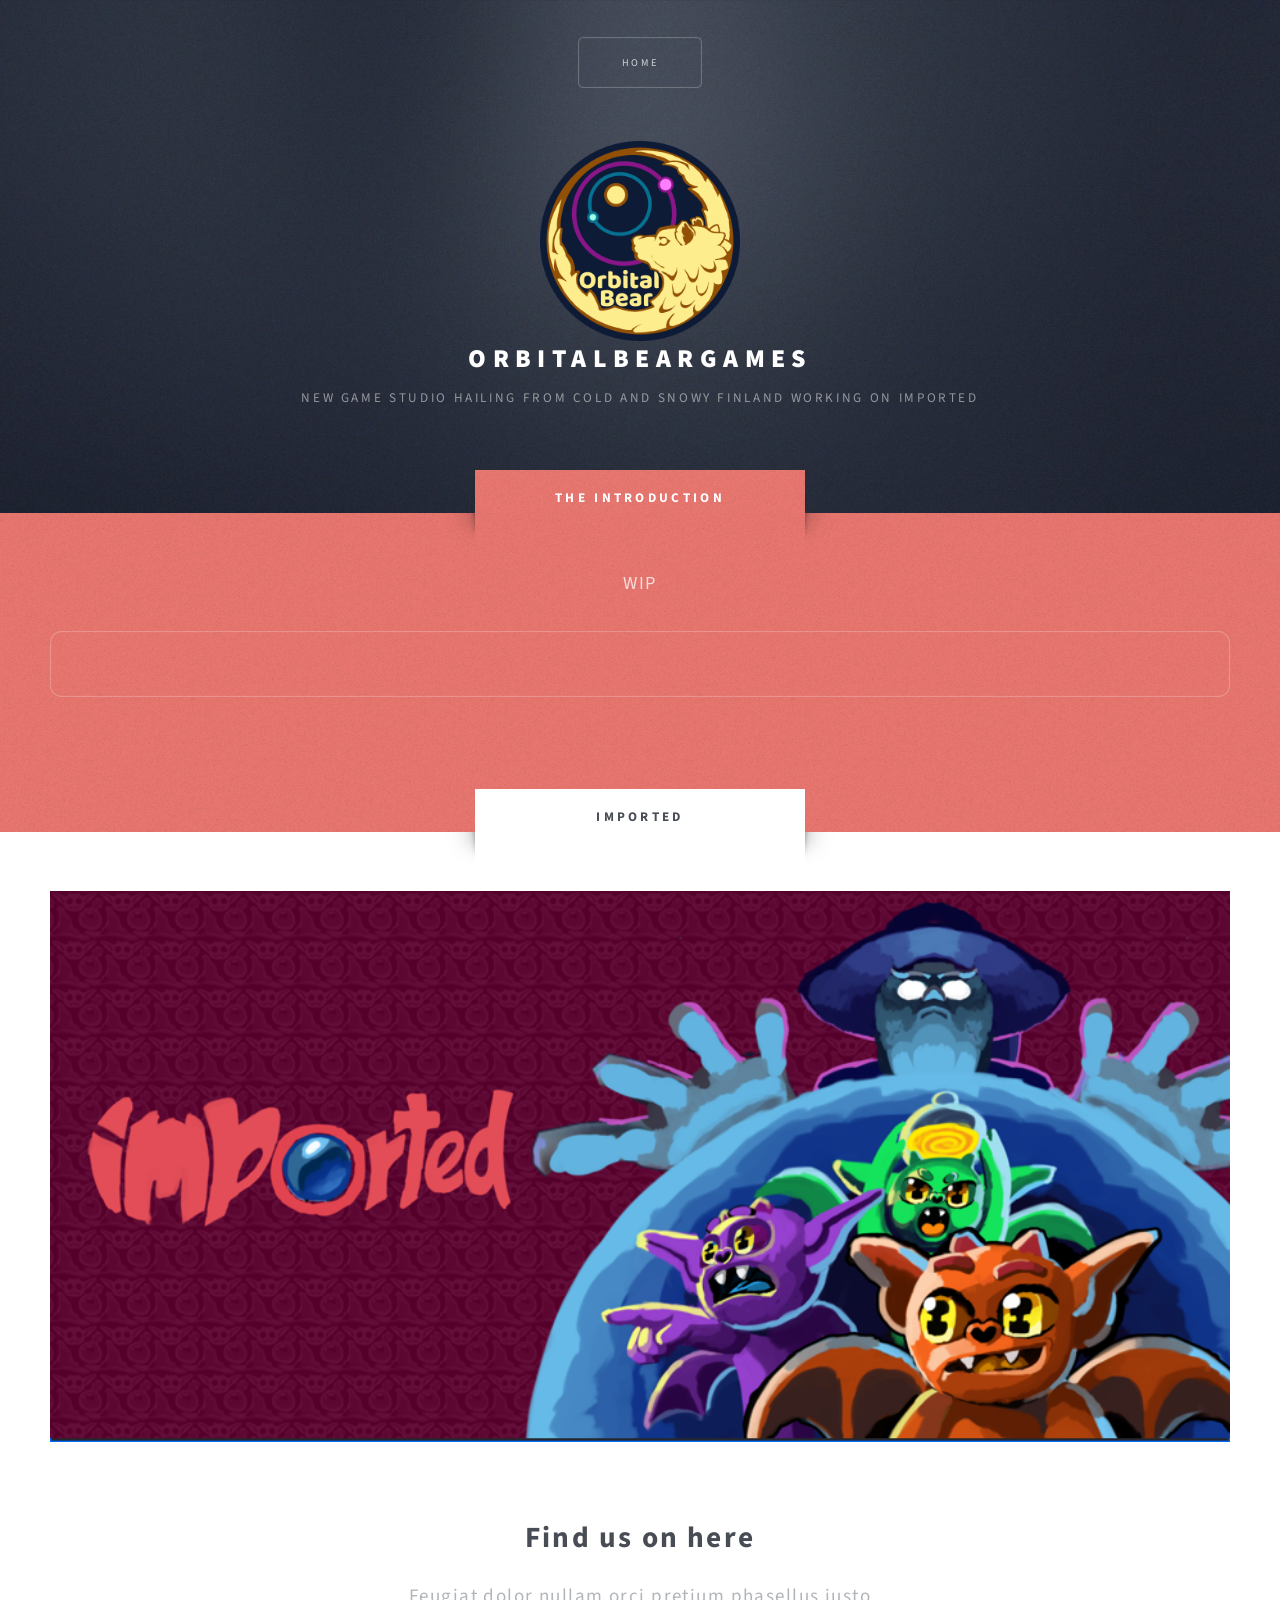
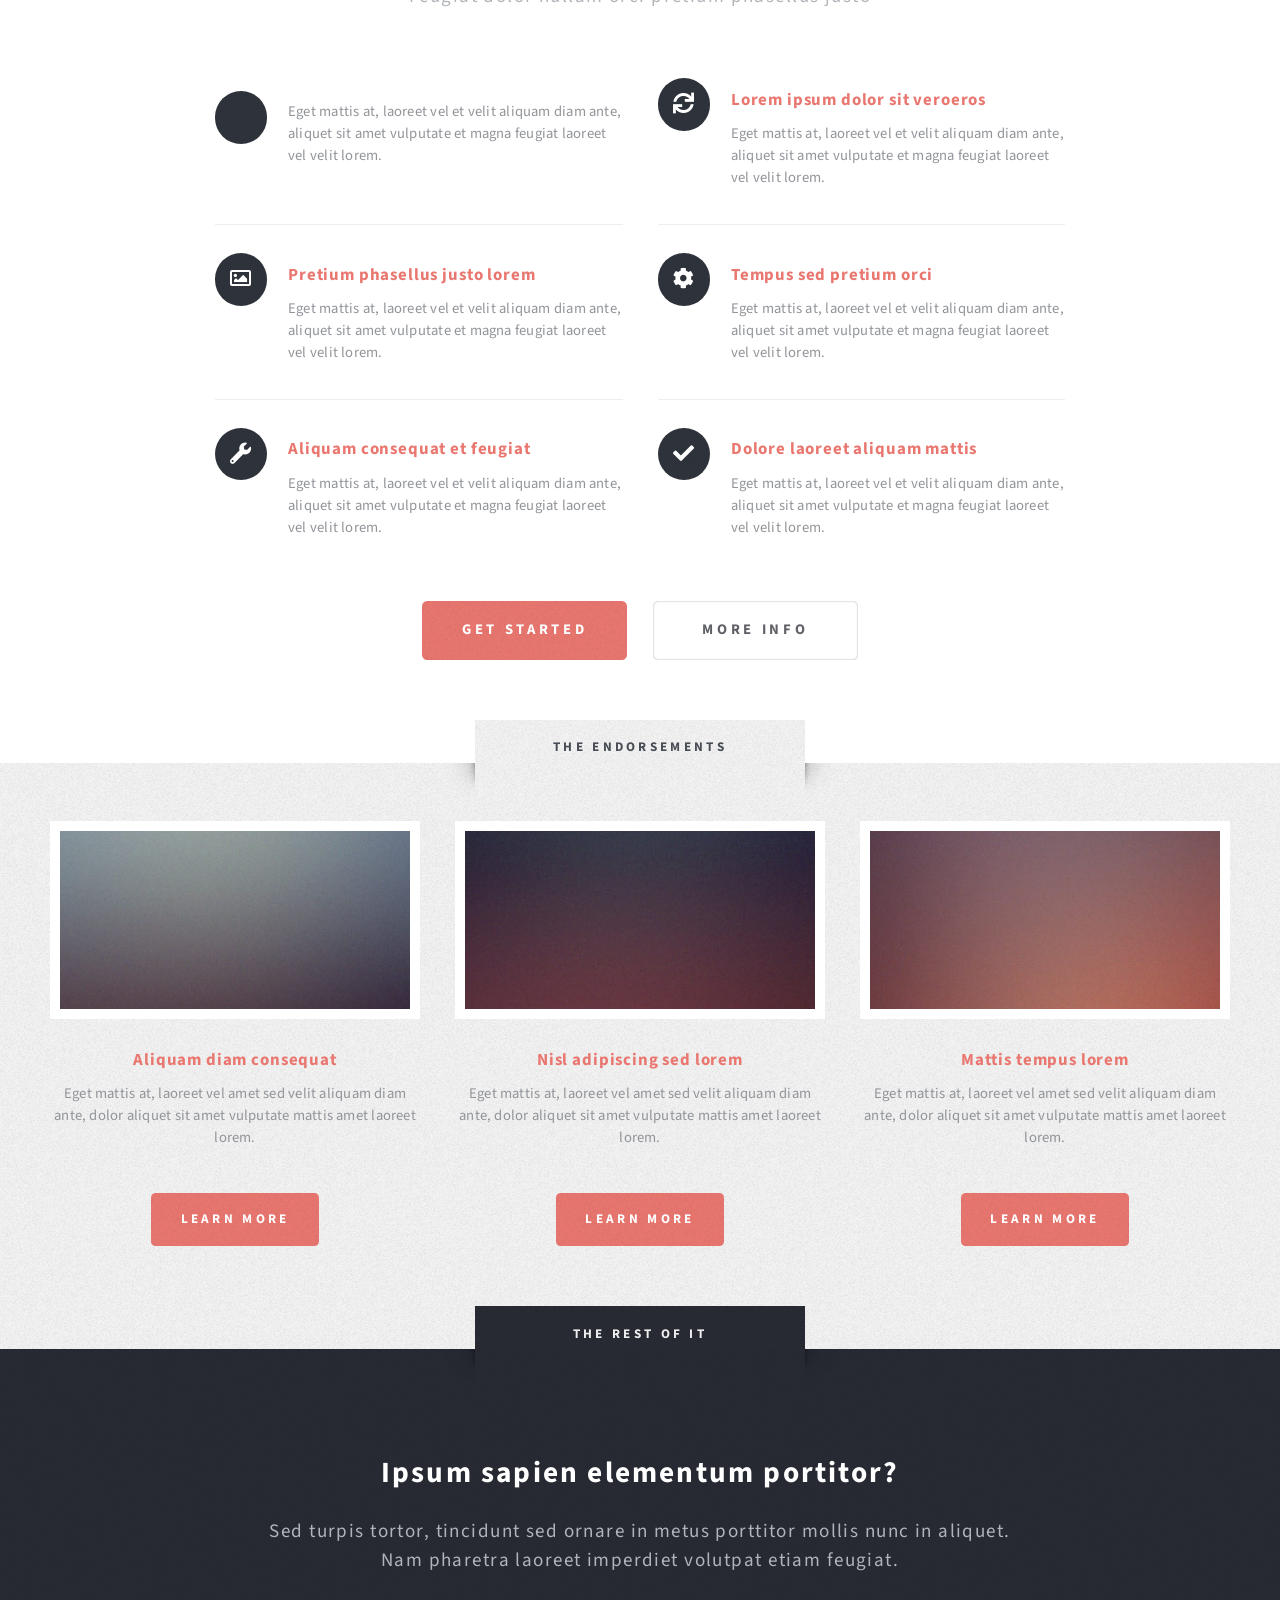
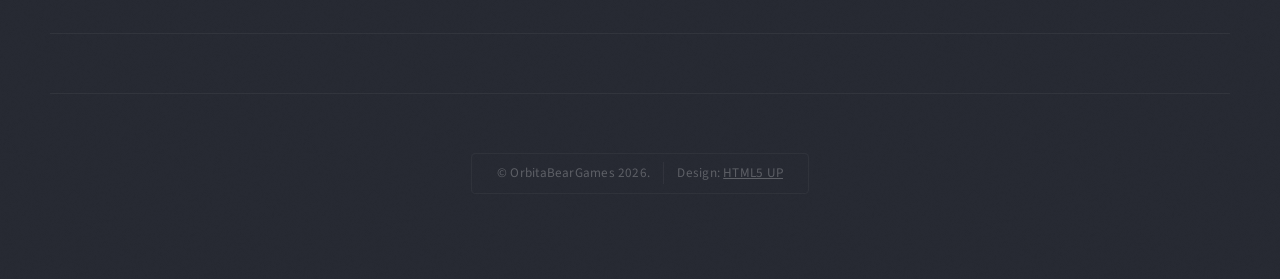
==== commit 0f25f801: "new stuff" ====
--- a/index.html
+++ b/index.html
@@ -19,36 +19,16 @@
 
 					<!-- Logo -->
 						<div id="logo">
-							<h1><a href="index.html">OrbitalBearGames</a></h1>
-							<p>A</p>
+							<img src="images/OrbitalBear_Logo.png" alt="Logo" width="200" height="200"/><h1>OrbitalBearGames</a></h1>
+							<p>New game studio hailing from cold and snowy Finland
+							working on IMPorted</p>
 						</div>
 
 					<!-- Nav -->
 						<nav id="nav">
 							<ul>
 								<li class="current"><a href="index.html">Home</a></li>
-								<li>
-									<a href="#">Dropdown</a>
-									<ul>
-										<li><a href="#">Lorem ipsum</a></li>
-										<li><a href="#">Magna veroeros</a></li>
-										<li><a href="#">Etiam nisl</a></li>
-										<li>
-											<a href="#">Sed consequat</a>
-											<ul>
-												<li><a href="#">Lorem dolor</a></li>
-												<li><a href="#">Amet consequat</a></li>
-												<li><a href="#">Magna phasellus</a></li>
-												<li><a href="#">Etiam nisl</a></li>
-												<li><a href="#">Sed feugiat</a></li>
-											</ul>
-										</li>
-										<li><a href="#">Nisl tempus</a></li>
-									</ul>
-								</li>
-								<li><a href="left-sidebar.html">Left Sidebar</a></li>
-								<li><a href="right-sidebar.html">Right Sidebar</a></li>
-								<li><a href="no-sidebar.html">No Sidebar</a></li>
+								
 							</ul>
 						</nav>
 
@@ -58,41 +38,36 @@
 				<section id="intro" class="wrapper style1">
 					<div class="title">The Introduction</div>
 					<div class="container">
-						<p class="style1">So in case you were wondering what this is all about ...</p>
+						<p class="style1">WIP </p>
 						<p class="style2">
-							Escape Velocity is a free responsive<br class="mobile-hide" />
-							site template by <a href="http://html5up.net" class="nobr">HTML5 UP</a>
+							
 						</p>
-						<p class="style3">It's <strong>responsive</strong>, built on <strong>HTML5</strong> and <strong>CSS3</strong>, and released for
-						free under the <a href="http://html5up.net/license">Creative Commons Attribution 3.0 license</a>, so use it for any of
-						your personal or commercial projects &ndash; just be sure to credit us!</p>
-						<ul class="actions">
-							<li><a href="#" class="button style3 large">Proceed</a></li>
-						</ul>
+						<p class="style3">
+						
 					</div>
 				</section>
 
 			<!-- Main -->
 				<section id="main" class="wrapper style2">
-					<div class="title">The Details</div>
+					<div class="title">IMPorted</div>
 					<div class="container">
 
 						<!-- Image -->
 							<a href="#" class="image featured">
-								<img src="images/pic01.jpg" alt="" />
+								<img src="images/library_header_IMPORTED_export.png" alt="" />
 							</a>
 
 						<!-- Features -->
 							<section id="features">
 								<header class="style1">
-									<h2>Dolor consequat feugiat amet veroeros</h2>
+									<h2>Find us on here</h2>
 									<p>Feugiat dolor nullam orci pretium phasellus justo</p>
 								</header>
 								<div class="feature-list">
 									<div class="row">
 										<div class="col-6 col-12-medium">
 											<section>
-												<h3 class="icon fa-comment">Mattis velit diam vulputate</h3>
+												<h3 class="icon fa-brands fa-discord"></h3>
 												<p>Eget mattis at, laoreet vel et velit aliquam diam ante, aliquet sit amet vulputate et magna feugiat laoreet vel velit lorem.</p>
 											</section>
 										</div>
@@ -187,82 +162,10 @@
 								Nam pharetra laoreet imperdiet volutpat etiam feugiat.
 							</p>
 						</header>
-						<div class="row">
-							<div class="col-6 col-12-medium">
-
-								<!-- Contact Form -->
-									<section>
-										<form method="post" action="#">
-											<div class="row gtr-50">
-												<div class="col-6 col-12-small">
-													<input type="text" name="name" id="contact-name" placeholder="Name" />
-												</div>
-												<div class="col-6 col-12-small">
-													<input type="text" name="email" id="contact-email" placeholder="Email" />
-												</div>
-												<div class="col-12">
-													<textarea name="message" id="contact-message" placeholder="Message" rows="4"></textarea>
-												</div>
-												<div class="col-12">
-													<ul class="actions">
-														<li><input type="submit" class="style1" value="Send" /></li>
-														<li><input type="reset" class="style2" value="Reset" /></li>
-													</ul>
-												</div>
-											</div>
-										</form>
-									</section>
-
-							</div>
-							<div class="col-6 col-12-medium">
-
-								<!-- Contact -->
-									<section class="feature-list small">
-										<div class="row">
-											<div class="col-6 col-12-small">
-												<section>
-													<h3 class="icon solid fa-home">Mailing Address</h3>
-													<p>
-														Untitled Corp<br />
-														1234 Somewhere Rd<br />
-														Nashville, TN 00000
-													</p>
-												</section>
-											</div>
-											<div class="col-6 col-12-small">
-												<section>
-													<h3 class="icon solid fa-comment">Social</h3>
-													<p>
-														<a href="#">@untitled-corp</a><br />
-														<a href="#">linkedin.com/untitled</a><br />
-														<a href="#">facebook.com/untitled</a>
-													</p>
-												</section>
-											</div>
-											<div class="col-6 col-12-small">
-												<section>
-													<h3 class="icon solid fa-envelope">Email</h3>
-													<p>
-														<a href="#">info@untitled.tld</a>
-													</p>
-												</section>
-											</div>
-											<div class="col-6 col-12-small">
-												<section>
-													<h3 class="icon solid fa-phone">Phone</h3>
-													<p>
-														(000) 555-0000
-													</p>
-												</section>
-											</div>
-										</div>
-									</section>
-
-							</div>
-						</div>
+					
 						<div id="copyright">
 							<ul>
-								<li>&copy; Untitled.</li><li>Design: <a href="http://html5up.net">HTML5 UP</a></li>
+								<li>&copy; OrbitaBearGames 2026.</li><li>Design: <a href="http://html5up.net">HTML5 UP</a></li>
 							</ul>
 						</div>
 					</div>
--- a/assets/css/main.css
+++ b/assets/css/main.css
@@ -1,4 +1,5 @@
 @import url("fontawesome-all.min.css");
+/* @import url("brands.css"); */
 @import url("https://fonts.googleapis.com/css?family=Source+Sans+Pro:400,400italic,700,900");
 
 /*
